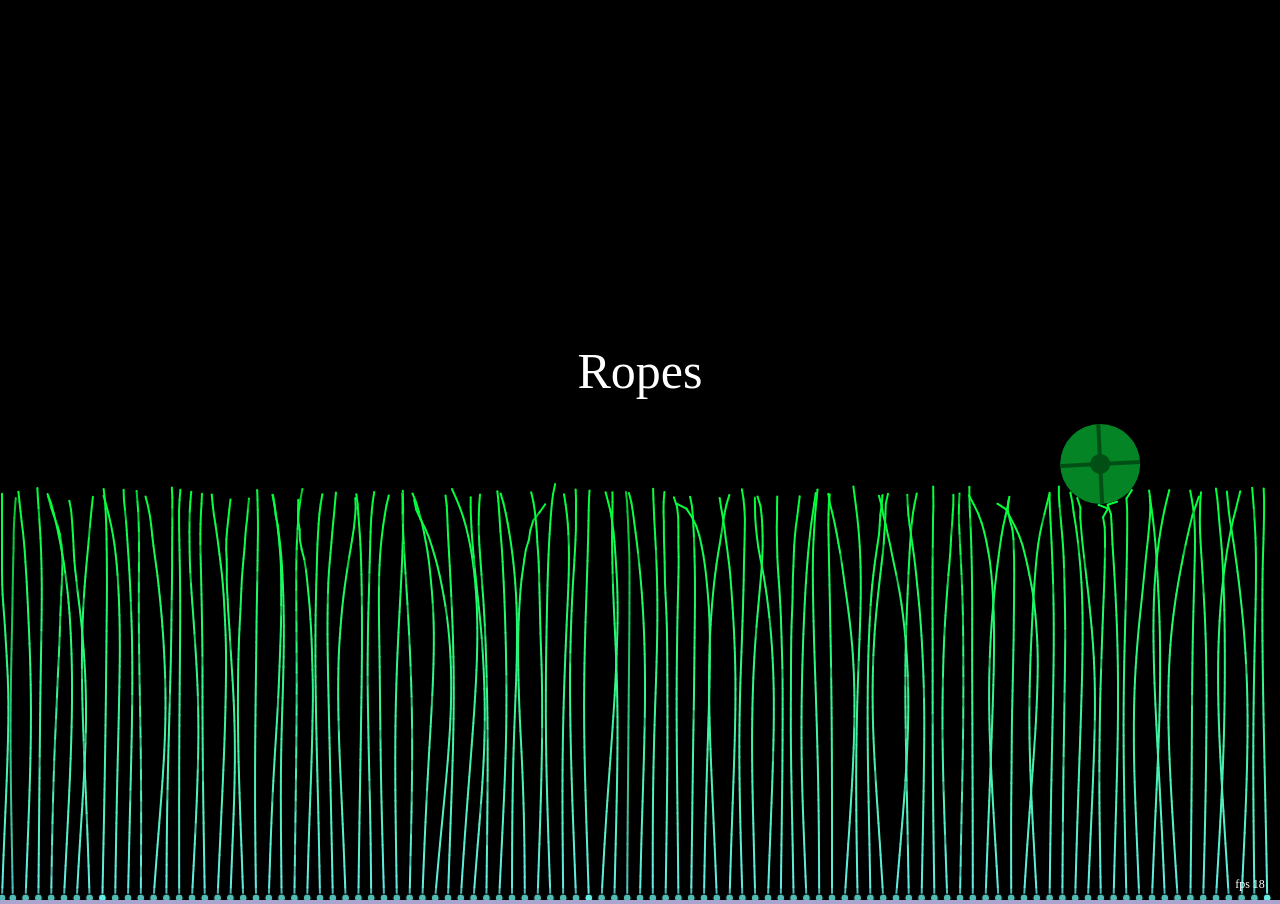
==== rope.html @ 0c80efb2 "First Commit" ====
<!DOCTYPE html>
<html>
  <head>
    <meta charset="UTF-8" />
    <meta name="viewport" content="width=device-width, initial-scale=1.0, maximum-scale=1.0, user-scalable=no" />
    <link rel="stylesheet" href="/css/style.css" />
  </head>

  <body>
    <div id="ui-root"></div>

    <script src="/js/utils/inputField.js"></script>
    <script src="/js/utils/buttons.js"></script>
    <script src="/js/utils/inputField.js"></script>
    <script src="/js/utils/audio.js"></script>
    <script src="/js/utils/color.js"></script>
    <script src="/js/utils/vec2.js"></script>
    <script src="/js/utils/canvas.js"></script>
    <script src="/js/input.js"></script>
    <script src="/js/rope.js"></script>
    <script src="/js/ropeEntity.js"></script>
    <script src="/js/main.js"></script>
    <script src="/js/shapes.js"></script>
    <script src="/js/utils.js"></script>
    <script src="/js/presets.js"></script>

    <script>
      initRopeSimulation();
    </script>
  </body>
</html>
---- css/style.css ----
html,
body {
  margin: 0;
  padding: 0;
  background-color: rgb(170, 164, 206);
}

#ui-root {
  position: relative;
  width: auto;
  height: auto;
}

.infoBox {
  opacity: 0;
  transform: translateY(10px) scale(0.95);
  transition: opacity 0.25s ease, transform 0.25s ease;
}

.infoBox.show {
  opacity: 1;
  transform: translateY(0) scale(1);
}

.infoBox.hide {
  opacity: 0;
  transform: translateY(-10px) scale(0.95);
}

.button {
  background-color: rgba(0, 0, 0, 0.506);
  border-radius: 5px;
  display: inline-block;
  padding: 8px 12px;
  position: absolute;
  user-select: none;
  cursor: pointer;
  transition: scale 0.2s ease-out;

  font-family: inherit;
  transition: transform 0.2s cubic-bezier(0.4, 2, 0.6, 1), box-shadow 0.2s;
}
.button:hover {
  transform: scale(1.05);
  box-shadow: 2px 2px 0 0 #e2e2e2, 0 0 0 2px #dcdcdc;
}

.mineSweeperCell {
  background-color: rgb(195, 195, 195);
  box-shadow: inset 2px 2px 0 0 rgb(187, 187, 187), inset -2px -2px 0 0 rgb(192, 192, 192);
  box-sizing: border-box;
  user-select: none;
  font-family: "Courier New", monospace;
  font-weight: bold;
}

.mineSweeperCell.hidden {
  background-color: rgb(195, 195, 195);
  box-shadow: inset 5px 5px 0 0 rgb(242, 242, 242), inset -5px -5px 0 0 rgb(70, 70, 70);
}

.mineSweeperCell.flagged {
  background: url("/ressources/img/mineSweeperIcons/flag.png") center/cover no-repeat;
  background-color: rgb(195, 195, 195);
}

.mineSweeperCell.mine {
  background: url("/ressources/img/mineSweeperIcons/mine.png") center/cover no-repeat;
  background-color: rgb(195, 195, 195);
}

.audio-button {
  user-select: none;
  scale: 0.6;
  transition: scale 0.2s ease-out;
  cursor: pointer;
}

.audio-button:hover {
  scale: 0.8;
}

.audio-button:active {
  scale: 0.75;
}

@font-face {
  font-family: "Segment7";
  src: url("../ressources/fonts/Segment7.ttf") format("truetype");
  font-weight: normal;
  font-style: normal;
}
.seven-seg {
  font-family: "Segment7", monospace;
  font-size: 48px;
  color: #e53935; /* red LED look */
  letter-spacing: 2px; /* space between digits */
}
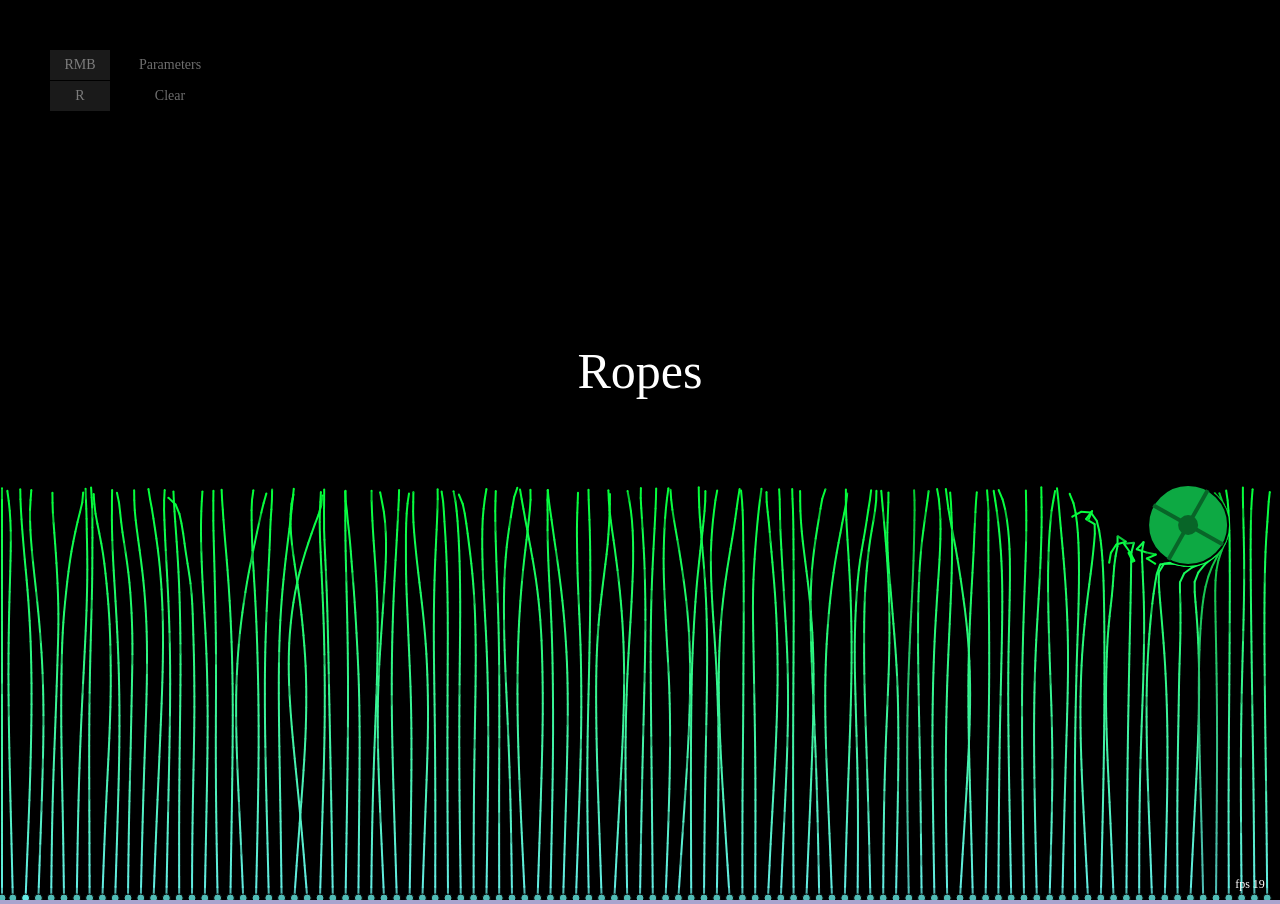
==== commit 15018862: "done" ====
--- a/rope.html
+++ b/rope.html
@@ -3,26 +3,32 @@
   <head>
     <meta charset="UTF-8" />
     <meta name="viewport" content="width=device-width, initial-scale=1.0, maximum-scale=1.0, user-scalable=no" />
-    <link rel="stylesheet" href="/css/style.css" />
+    <link rel="stylesheet" href="css/style.css" />
   </head>
 
   <body>
     <div id="ui-root"></div>
 
-    <script src="/js/utils/inputField.js"></script>
-    <script src="/js/utils/buttons.js"></script>
-    <script src="/js/utils/inputField.js"></script>
-    <script src="/js/utils/audio.js"></script>
-    <script src="/js/utils/color.js"></script>
-    <script src="/js/utils/vec2.js"></script>
-    <script src="/js/utils/canvas.js"></script>
-    <script src="/js/input.js"></script>
-    <script src="/js/rope.js"></script>
-    <script src="/js/ropeEntity.js"></script>
-    <script src="/js/main.js"></script>
-    <script src="/js/shapes.js"></script>
-    <script src="/js/utils.js"></script>
-    <script src="/js/presets.js"></script>
+    <script src="js/tools/inputField.js"></script>
+    <script src="js/tools/buttons.js"></script>
+    <script src="js/tools/inputField.js"></script>
+    <script src="js/tools/audio.js"></script>
+    <script src="js/tools/color.js"></script>
+    <script src="js/tools/vec2.js"></script>
+    <script src="js/tools/canvas.js"></script>
+
+    <script src="js/ent/rope.js"></script>
+    <script src="js/ent/ropeEntity.js"></script>
+    <script src="js/ent/shapes.js"></script>
+    <script src="js/ent/airPusher.js"></script>
+
+    <script src="js/input/input.js"></script>
+    <script src="js/input/mouse.js"></script>
+
+    <script src="js/presets.js"></script>
+    <script src="js/main.js"></script>
+    <script src="js/render.js"></script>
+    <script src="js/utils.js"></script>
 
     <script>
       initRopeSimulation();
